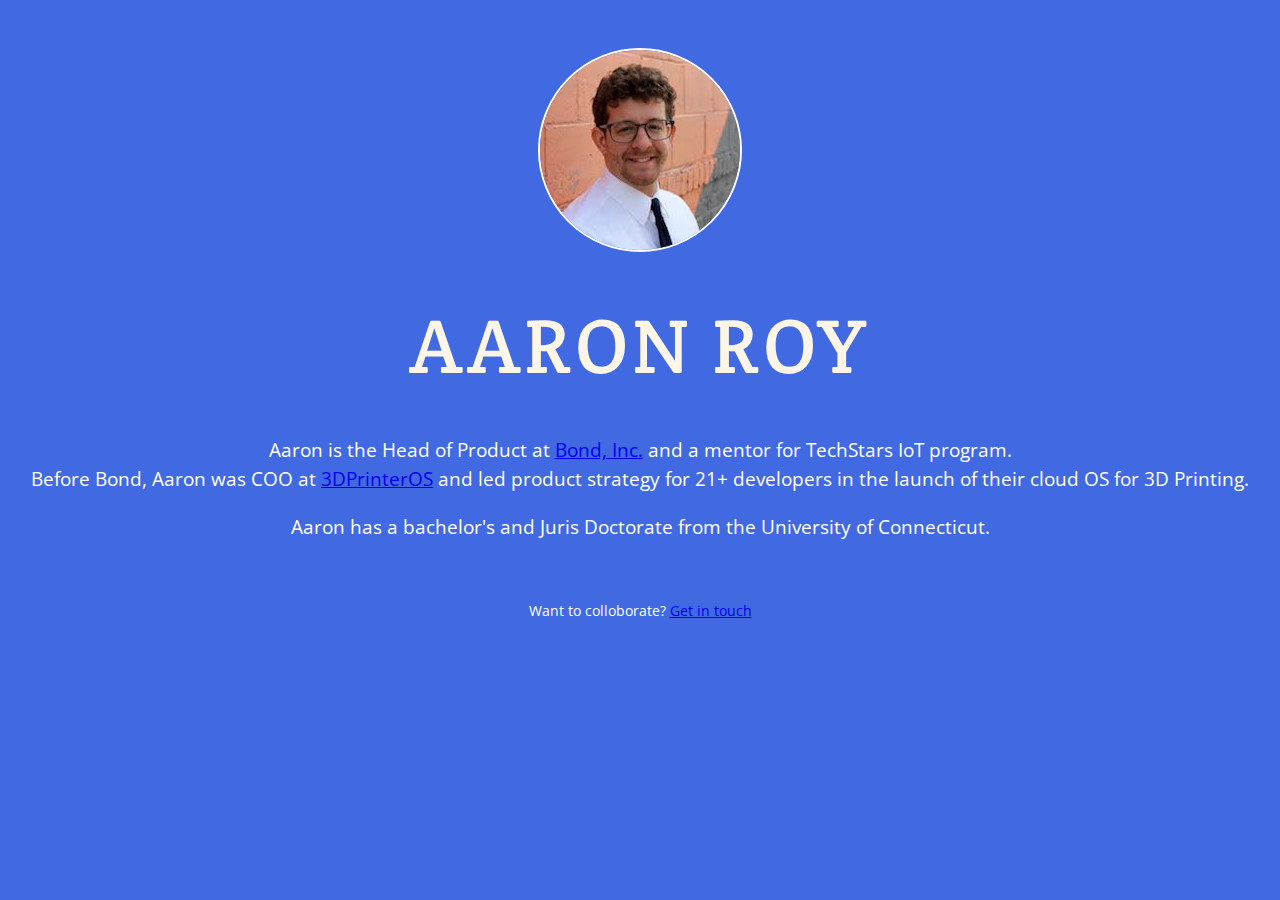
==== index.html @ 7da4b6f3 "Update to title tag" ====
<!DOCTYPE html>
<html>
  <head>
    <!-- Global site tag (gtag.js) - Google Analytics -->
    <script async src="https://www.googletagmanager.com/gtag/js?id=UA-35297312-1"></script>
    <script>
      window.dataLayer = window.dataLayer || [];
      function gtag(){dataLayer.push(arguments);}
      gtag('js', new Date());

      gtag('config', 'UA-35297312-1');
    </script>
<!-- favicon  -->
    <link rel="shortcut icon" href="images/favicon.ico" type="image/x-icon">
    <link rel="icon" href="/favicon.ico" type="image/x-icon">

    <meta charset="utf-8">
    <title>Aaron M. Roy, Product Manager and Start-up Founder</title>
    <link rel="stylesheet" type="text/css" href="css/style.css">
    <link href="https://fonts.googleapis.com/css?family=Crete+Round|Open+Sans:400,700" rel="stylesheet">
    <meta name="viewport" content="width=device-width, initial-scale=1">
  </head>
  <body>
<header>
  <section class="info">
    <div class="content">
      <img src="images/aaron-michael-roy-web.jpg" class="img-circle" alt="Aaron Roy" title="Aaron Roy">
        <h1>Aaron Roy</h1>
            <p>Aaron is the Head of Product at <a href="https://bond.co" title="Robotic Handwritten Notes" target="_blank">Bond, Inc.<a/> and a mentor for TechStars IoT program.<br>Before Bond, Aaron was COO at <a href="https://3dprinteros.com" title="Cloud Operating System for 3D Printing" target="_blank">3DPrinterOS<a/> and led product strategy for 21+ developers in the launch of their cloud OS for 3D Printing.</p>
            <p>Aaron has a bachelor's and Juris Doctorate from the University of Connecticut.</p>
    </div>
  </section>
</header>
<!-- under construction below -->
<!-- <main>
  <section class="bond">
    <div class="content">
      <h2>Bond</h2>
      <time><span>2016 - Present</span></time>
        <p>Pastrami ground round sausage alcatra, drumstick tenderloin kielbasa. Sirloin bacon filet mignon sausage hamburger ham hock ground round meatball venison pancetta fatback pork belly ham boudin spare ribs. Swine pork chop frankfurter pork shank ground round pig pork belly, brisket burgdoggen kevin turducken spare ribs. Pork belly shank short ribs shoulder, chuck tenderloin boudin pig landjaeger biltong tongue kielbasa cow tail alcatra. Brisket alcatra t-bone tenderloin pork. Pig bresaola picanha ball tip. Tri-tip ham short ribs andouille.</p>
      </div>
      <div class="gallery">
        <img src="images/bond-robot.jpg" alt="Bond" title="Handwritten notes via Robot">
      </div>
  </section>
  <section class="printeros">
    <div class="content">
      <h2>3dprinteros</h2>
      <time><span>2014 - 2016</span></time>
      <p>Lorem ipsum dolor sit amet, consectetur adipisicing elit, sed do eiusmod tempor incididunt ut labore et dolore magna aliqua. Ut enim ad minim veniam, quis nostrud exercitation ullamco laboris nisi ut aliquip ex ea commodo consequat. Duis aute irure dolor in reprehenderit in voluptate velit esse cillum dolore eu fugiat nulla pariatur. Excepteur sint occaecat cupidatat non proident, sunt in culpa qui officia deserunt mollit anim id est laborum.</p>
    </div>
    <div class="gallery">
      <img src="images/3dprinteros-aaronroy.png" alt="Aaron Roy, 3dprinteros" title="3dprinteros">
    </div>
  </section>
  <section class="convenient">
    <div class="content">
      <h2>Convenient Canvassing</h2>
      <time><span>2011 - 2014</span></time>
      <p>Lorem ipsum dolor sit amet, consectetur adipisicing elit, sed do eiusmod tempor incididunt ut labore et dolore magna aliqua. Ut enim ad minim veniam, quis nostrud exercitation ullamco laboris nisi ut aliquip ex ea commodo consequat. Duis aute irure dolor in reprehenderit in voluptate velit esse cillum dolore eu fugiat nulla pariatur. Excepteur sint occaecat cupidatat non proident, sunt in culpa qui officia deserunt mollit anim id est laborum.</p>
    </div>
    <div class="gallery">
      <img src="images/3dprinteros-aaronroy.png" alt="Aaron Roy, 3dprinteros" title="3dprinteros">
    </div>
  </section>
</main> -->
<footer>
  Want to colloborate? <a href="mailto:aaron@aaronroy.io" target="_blank">Get in touch</a></footer>
  </body>
</html>
---- css/style.css ----
body {
  font-family: 'Open Sans', sans-serif;
  background-color: #4169E1;
}

section {
  position: relative;
  width: 100%;
  padding: 2.5em 0;
}

time {
  display: block;
  padding: 1em 0 0 0;
  border-top: 1px solid black;
  text-align: center;
  font-weight: bold;
  margin: 1em 0 0 0;
}

header, footer {
  background-color: #4169E1;
  width: 100%;
  color: #fff;
  text-align: center;
}

footer {
  font-family: 'Open Sans', sans-serif;
  font-size: .9em;
  text-align: center;
}

h1, h2 {
  font-family: 'Crete Round', serif;
  text-transform: uppercase;
  font-weight: 500;
  color: #FDF5E6;
  text-align: center;
  text-shadow: 2px;
  letter-spacing: .05em;
  line-height: 1em;
}

h1 {
  font-size: 4em;
}

h2 {
  font-size: 2.5em;
  color:  #000000;
}

img {
    max-width: 100%;
    height: auto;
}

p {
  font-family: 'Open Sans', sans-serif;
  font-size: 1em;
  text-align: center;
  line-height: 1.5em;
}

.info {
  width: 100%;
  padding: 2em, 0;
}

.img-circle {
border-radius: 50%;
border: 2px white solid;
}

.bond {
  width: 100%;
  background-color: #F5F5F5;
}

.content {
  padding: 0em 2;
  font-size: 1.2em;
  line-height: 1.2em;
  margin: 0 auto;
}

.gallery {
  text-align: center;
  margin: 0 auto;
  padding: 20px 0 0 0;
}

.contact {
  text-align: center;
  margin: 0 auto;
}

.clearfix:after {
    visibility: hidden;
    display: block;
    font-size: 0;
    content: " ";
    clear: both;
    height: 0;
}

.printeros {
  width: 100%;
}

.convenient {
  width: 100%;
}

#description:hover {
    background-repeat: no-repeat;
    text-transform: uppercase;
    text-decoration: line-through;
}


#submitbutton {
  background-color: orange;
  color: white;
}

#two_column {
  background-color: #FB8B24;
  color: #F6F7F8;
  padding: 20px;
}
#left {
  background-color: #D90368;
  border: 1px solid black;
  padding: 20px;
  float: left;
  width: 30%;
}

#right {
  background-color: #17255A;
  border: 1px solid black;
  padding: 20px;
  float: right;
  width: 62%;
}


/*#submitbutton:hover {
  outline: 2px solid brown;
}*/
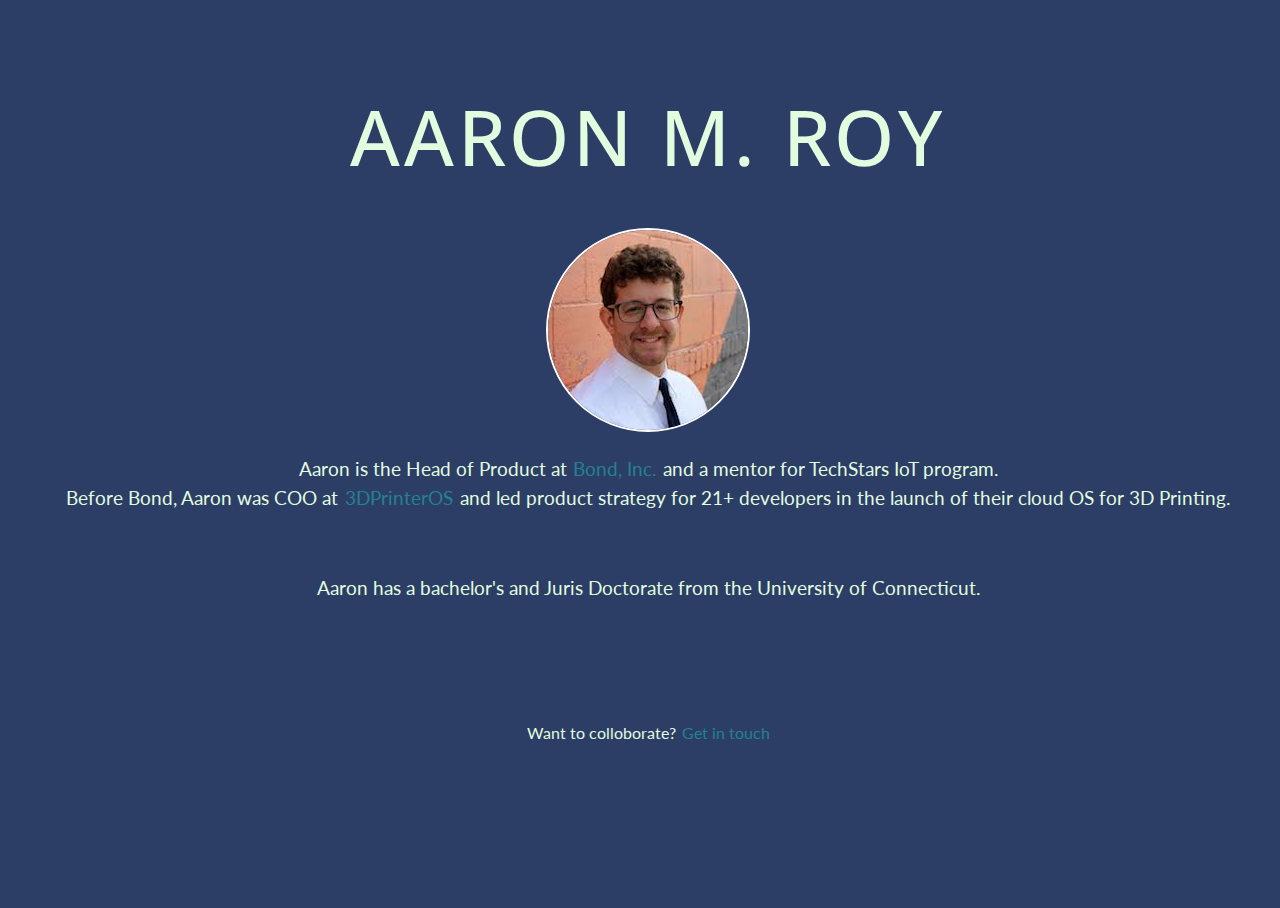
==== commit f9d0e548: "Minor changes to style and images." ====
--- a/index.html
+++ b/index.html
@@ -11,26 +11,26 @@
       gtag('config', 'UA-35297312-1');
     </script>
 <!-- favicon  -->
-    <link rel="shortcut icon" href="images/favicon.ico" type="image/x-icon">
-    <link rel="icon" href="/favicon.ico" type="image/x-icon">
+    <link rel="shortcut icon" href="images/aaron_roy_product_favicon.png" type="image/x-icon">
+    <link rel="icon" href="/aaron_roy_product_favicon.png" type="image/x-icon">
 
     <meta charset="utf-8">
     <title>Aaron M. Roy, Product Manager and Start-up Founder</title>
     <link rel="stylesheet" type="text/css" href="css/style.css">
-    <link href="https://fonts.googleapis.com/css?family=Crete+Round|Open+Sans:400,700" rel="stylesheet">
+    <link href="https://fonts.googleapis.com/css?family=Lato:400,700|Open+Sans:400,700" rel="stylesheet">
     <meta name="viewport" content="width=device-width, initial-scale=1">
   </head>
+  <header>
+  </header>
   <body>
-<header>
   <section class="info">
-    <div class="content">
+    <div class="content1">
+      <h1>Aaron M. Roy</h1>
       <img src="images/aaron-michael-roy-web.jpg" class="img-circle" alt="Aaron Roy" title="Aaron Roy">
-        <h1>Aaron Roy</h1>
             <p>Aaron is the Head of Product at <a href="https://bond.co" title="Robotic Handwritten Notes" target="_blank">Bond, Inc.<a/> and a mentor for TechStars IoT program.<br>Before Bond, Aaron was COO at <a href="https://3dprinteros.com" title="Cloud Operating System for 3D Printing" target="_blank">3DPrinterOS<a/> and led product strategy for 21+ developers in the launch of their cloud OS for 3D Printing.</p>
             <p>Aaron has a bachelor's and Juris Doctorate from the University of Connecticut.</p>
     </div>
   </section>
-</header>
 <!-- under construction below -->
 <!-- <main>
   <section class="bond">
@@ -65,6 +65,7 @@
   </section>
 </main> -->
 <footer>
-  Want to colloborate? <a href="mailto:aaron@aaronroy.io" target="_blank">Get in touch</a></footer>
+  Want to colloborate? <a href="mailto:aaron@aaronroy.io" target="_blank">Get in touch</a>
+</footer>
   </body>
 </html>
--- a/css/style.css
+++ b/css/style.css
@@ -1,6 +1,11 @@
-body {
-  font-family: 'Open Sans', sans-serif;
-  background-color: #4169E1;
+body, html {
+  /*margin-top: 30px; /*keeps navbar from overlapping*/
+  font-family: 'Lato', sans-serif;
+  background-color: #2c3e65;
+  width: 100%;
+  color: #E2FCE0;
+  text-align: center;
+  height: 100%;
 }
 
 section {
@@ -9,33 +14,20 @@
   padding: 2.5em 0;
 }
 
-time {
+/*time {
   display: block;
   padding: 1em 0 0 0;
   border-top: 1px solid black;
   text-align: center;
   font-weight: bold;
   margin: 1em 0 0 0;
-}
-
-header, footer {
-  background-color: #4169E1;
-  width: 100%;
-  color: #fff;
-  text-align: center;
-}
-
-footer {
-  font-family: 'Open Sans', sans-serif;
-  font-size: .9em;
-  text-align: center;
-}
+}*/
 
 h1, h2 {
-  font-family: 'Crete Round', serif;
+  font-family: 'Open Sans', sans-serif;
   text-transform: uppercase;
   font-weight: 500;
-  color: #FDF5E6;
+  color: #E2FCE0;
   text-align: center;
   text-shadow: 2px;
   letter-spacing: .05em;
@@ -57,15 +49,28 @@
 }
 
 p {
-  font-family: 'Open Sans', sans-serif;
+  font-family: 'Lato', sans-serif;
   font-size: 1em;
   text-align: center;
   line-height: 1.5em;
 }
 
-.info {
-  width: 100%;
-  padding: 2em, 0;
+a {
+    outline: none;
+    text-decoration: none;
+    padding: 2px 1px 0;
+}
+
+a:link {
+  color: #23828E;
+}
+
+a:visited {
+  color: #43688E;
+}
+
+footer {
+  text-align: center;
 }
 
 .img-circle {
@@ -73,16 +78,16 @@
 border: 2px white solid;
 }
 
-.bond {
-  width: 100%;
-  background-color: #F5F5F5;
-}
-
-.content {
-  padding: 0em 2;
+.content1 {
+  padding: 2em, 0;
   font-size: 1.2em;
   line-height: 1.2em;
   margin: 0 auto;
+  background-image: url("images/zuko.jpg");
+  height: 100%;
+  background-position: center;
+  background-repeat: no-repeat;
+  background-size: cover;
 }
 
 .gallery {
@@ -105,48 +110,8 @@
     height: 0;
 }
 
-.printeros {
-  width: 100%;
-}
-
-.convenient {
-  width: 100%;
-}
-
 #description:hover {
     background-repeat: no-repeat;
     text-transform: uppercase;
     text-decoration: line-through;
 }
-
-
-#submitbutton {
-  background-color: orange;
-  color: white;
-}
-
-#two_column {
-  background-color: #FB8B24;
-  color: #F6F7F8;
-  padding: 20px;
-}
-#left {
-  background-color: #D90368;
-  border: 1px solid black;
-  padding: 20px;
-  float: left;
-  width: 30%;
-}
-
-#right {
-  background-color: #17255A;
-  border: 1px solid black;
-  padding: 20px;
-  float: right;
-  width: 62%;
-}
-
-
-/*#submitbutton:hover {
-  outline: 2px solid brown;
-}*/
